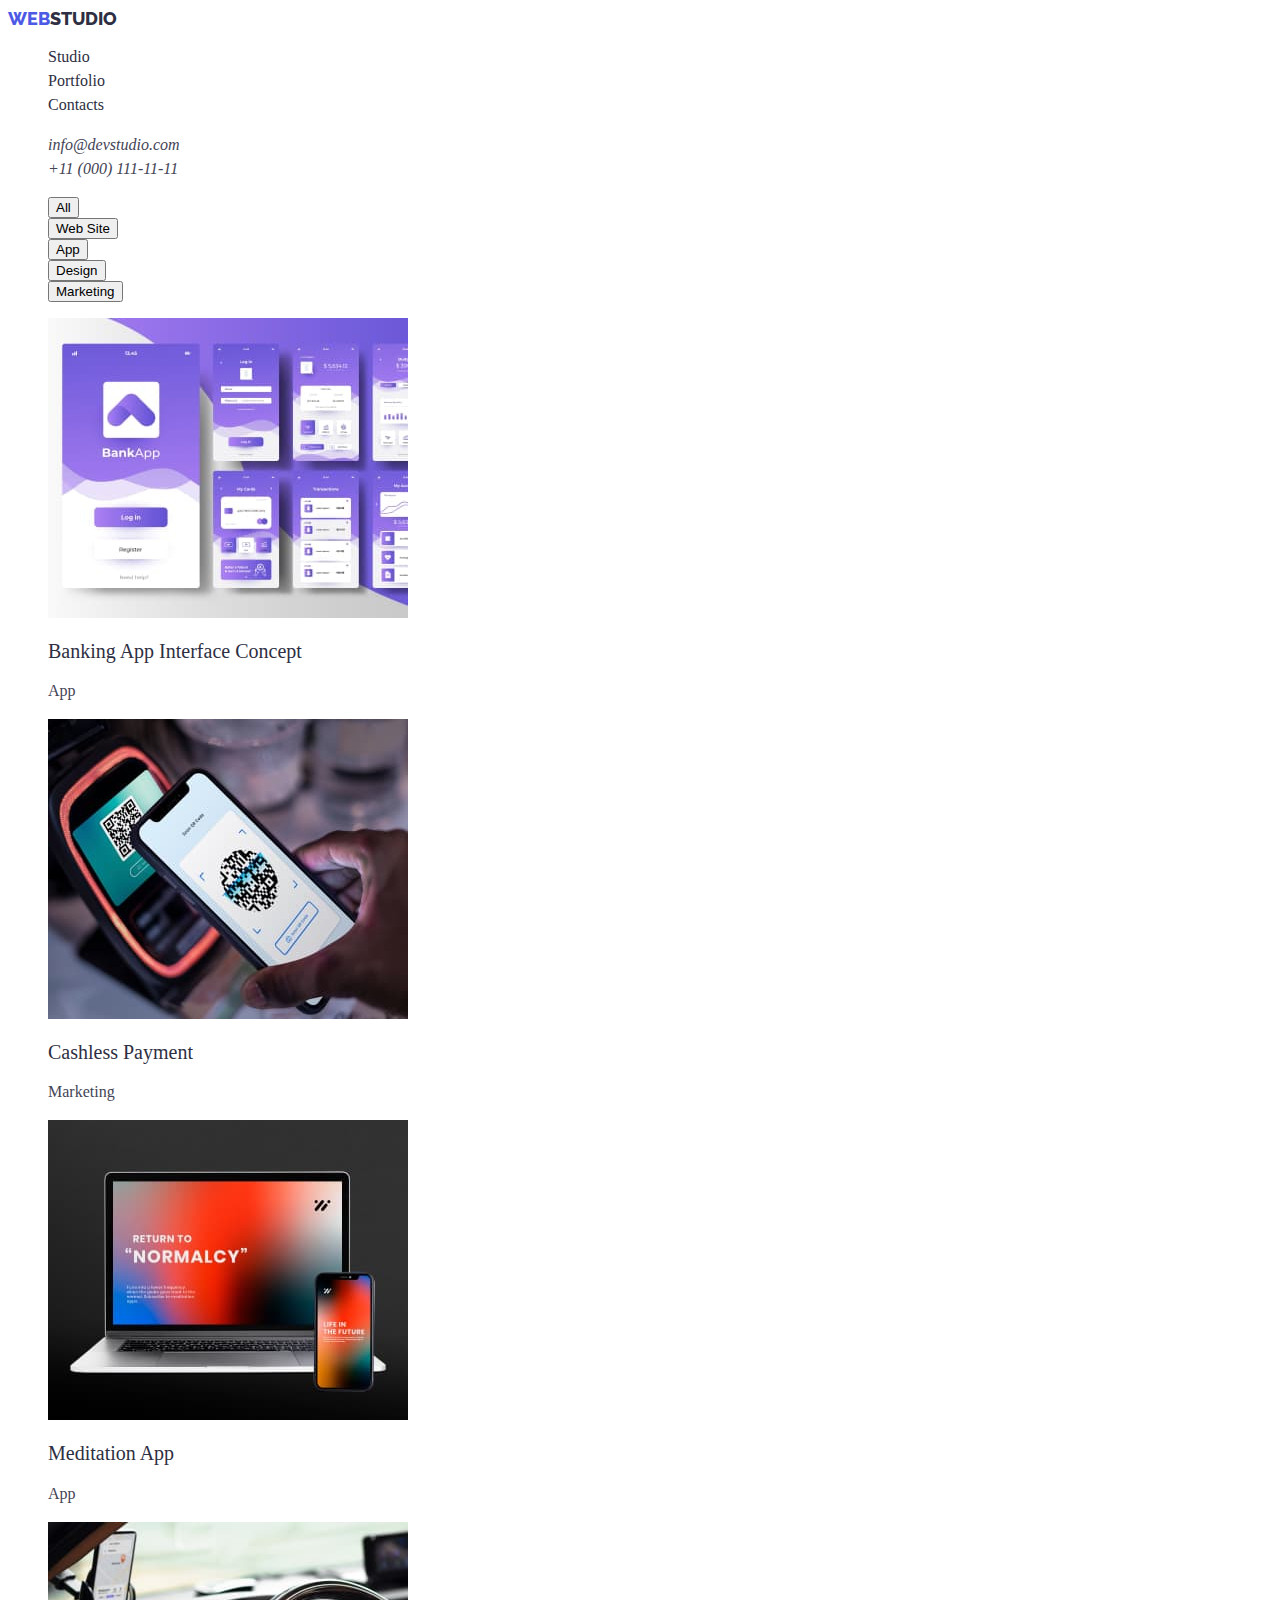
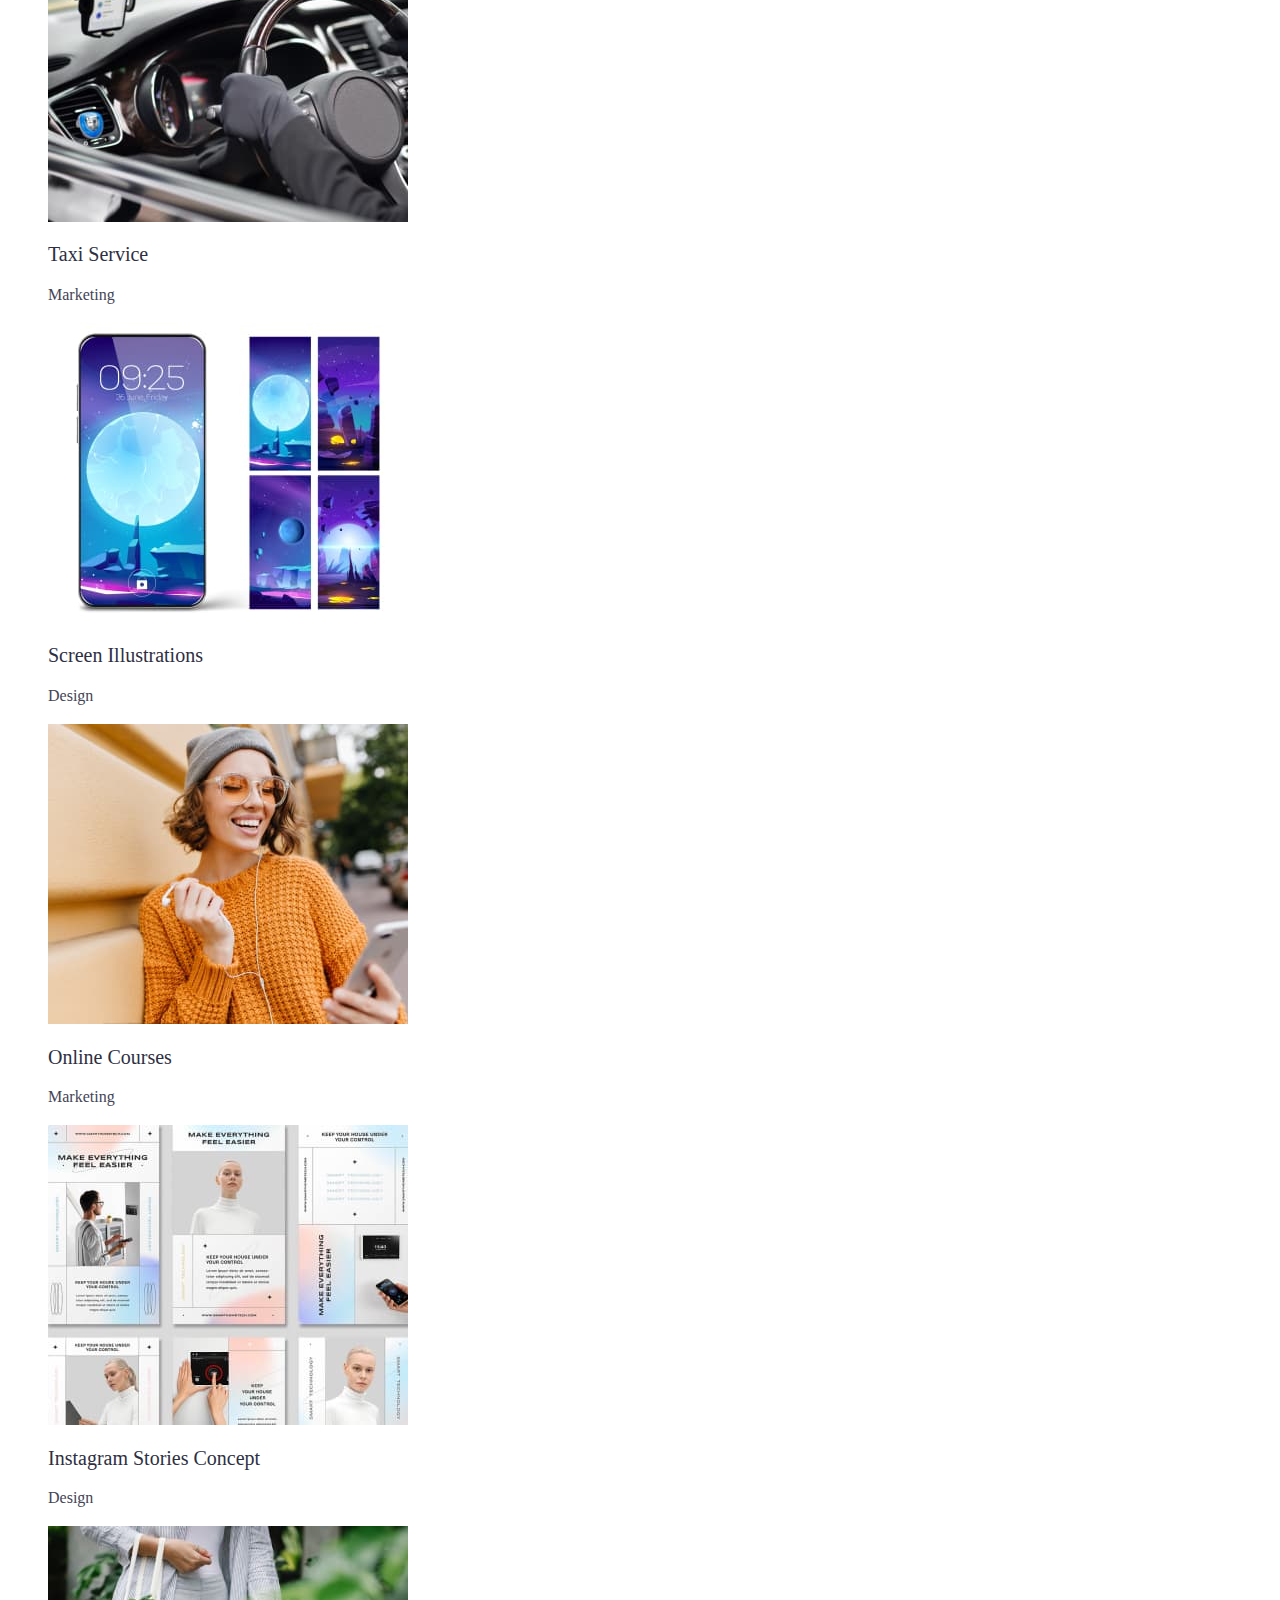
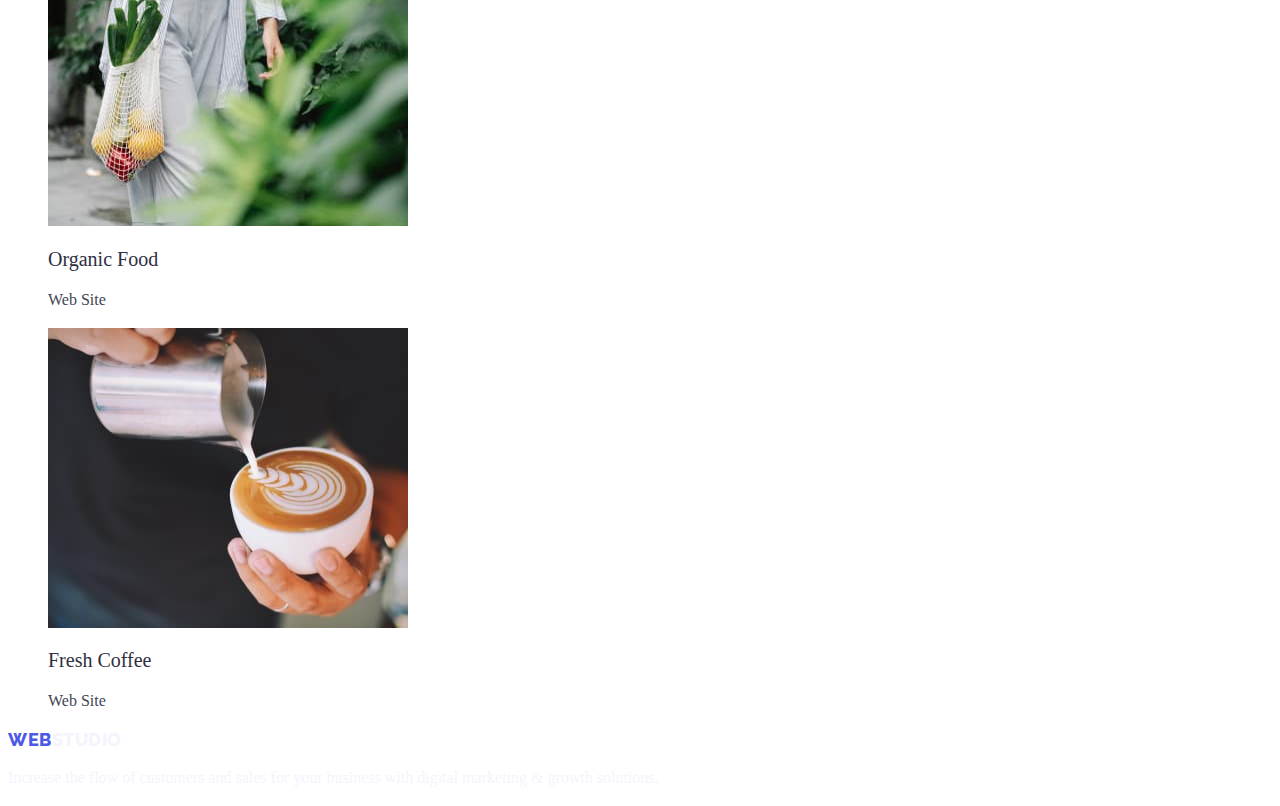
==== portfolio.html @ 96afb286 "homework-02" ====
<!DOCTYPE html>
<html lang="en">

<head>
    <meta charset="UTF-8">
    <meta http-equiv="X-UA-Compatible" content="IE=edge">
    <meta name="viewport" content="width=device-width, initial-scale=1.0">
    <title>Studio</title>
    <!-- Шрифти -->
    <link rel="preconnect" href="https://fonts.googleapis.com">
    <link rel="preconnect" href="https://fonts.gstatic.com" crossorigin>
    <link
        href="https://fonts.googleapis.com/css2?family=Raleway:wght@800&family=Roboto:wght@400;500;700;900&display=swap"
        rel="stylesheet">
    <!-- Нормалізатор стилів -->
    <link rel="stylesheet" href="https://cdnjs.cloudflare.com/ajax/libs/modern-normalize/2.0.0/modern-normalize.min.css"
        integrity="sha512-4xo8blKMVCiXpTaLzQSLSw3KFOVPWhm/TRtuPVc4WG6kUgjH6J03IBuG7JZPkcWMxJ5huwaBpOpnwYElP/m6wg=="
        crossorigin="anonymous" referrerpolicy="no-referrer" />
    <!-- Стилі CSS -->
    <link rel="stylesheet" href="./css/styles.css">
</head>

<body>
    <!-- HEADER -->
    <header class="header">
        <nav class="navigation">
            <a class="page-logo-link" href="./index.html">Web<span class="studio-logo">Studio</span></a>
            <ul class="navigation-list">
                <li class="navigation-link"><a class="navigation-link" href="./index.html">Studio</a></li>
                <li class="navigation-link"><a class="navigation-link" href="">Portfolio</a></li>
                <li class="navigation-link"><a class="navigation-link" href="">Contacts</a></li>
            </ul>
        </nav>
        <address class="address">
            <ul class="address-list">
                <li class="address-link"><a class="address-link" href="mailto:info@devstudio.com">info@devstudio.com</a>
                </li>
                <li class="address-link"><a class="address-link" href="tel:+110001111111">+11 (000) 111-11-11</a></li>
            </ul>
        </address>
    </header>



    <main>
        <nav>
            <ul class="button-portfolio">
                <li><button type="button">All</button></li>
                <li><button type="button">Web Site</button></li>
                <li><button type="button">App</button></li>
                <li><button type="button">Design</button></li>
                <li><button type="button">Marketing</button></li>
            </ul>
        </nav>
        <!-- Portfolio projects list -->
        <ul class="list">
            <li class="link">
                <img src="./images/images-2/banking.jpg" alt="Banking App" width="360" height="300">
                <h2 class="portfolio-title">Banking App Interface Concept</h2>
                <p class="portfolio-description">App</p>

            </li>
            <li class="link">
                <img src="./images/images-2/cashless.jpg" alt="Cashless Payment" width="360" height="300">
                <h2 class="portfolio-title">Cashless Payment</h2>
                <p class="portfolio-description">Marketing</p>

            </li>
            <li class="link">
                <img src="./images/images-2/meditation.jpg" alt="Meditation App" width="360" height="300">
                <h2 class="portfolio-title">Meditation App</h2>
                <p class="portfolio-description">App</p>

            </li>
            <li class="link">
                <img src="./images/images-2/taxi.jpg" alt="Taxi Service" width="360" height="300">
                <h2 class="portfolio-title">Taxi Service</h2>
                <p class="portfolio-description">Marketing</p>

            </li>
            <li class="link">
                <img src="./images/images-2/screen.jpg" alt="Screen Illustrations" width="360" height="300">
                <h2 class="portfolio-title">Screen Illustrations</h2>
                <p class="portfolio-description">Design</p>

            </li>
            <li class="link">
                <img src="./images/images-2/online.jpg" alt="Online Courses" width="360" height="300">
                <h2 class="portfolio-title">Online Courses</h2>
                <p class="portfolio-description">Marketing</p>

            </li>
            <li class="link">
                <img src="./images/images-2/instagram-stories.jpg" alt="Instagram Stories Concept" width="360"
                    height="300">
                <h2 class="portfolio-title">Instagram Stories Concept</h2>
                <p class="portfolio-description">Design</p>

            </li>
            <li class="link">
                <img src="./images/images-2/organic-food.jpg" alt="Organic Food" width="360" height="300">
                <h2 class="portfolio-title">Organic Food</h2>
                <p class="portfolio-description">Web Site</p>

            </li>
            <li class="link">
                <img src="./images/images-2/fresh-coffee.jpg" alt="Fresh Coffee" width="360" height="300">
                <h2 class="portfolio-title">Fresh Coffee</h2>
                <p class="portfolio-description">Web Site</p>

            </li>
        </ul>

    </main>

    <footer class="footer">
        <a class="page-logo-footer-link" href="./index.html">Web<span class="studio-logo-footer">Studio</span></a>
        <p class="text-footer">
            Increase the flow of customers and
            sales for your business with digital
            marketing & growth solutions.</p>
    </footer>
</body>

</html>
---- css/styles.css ----
:root {
  --iris-color: #4d5ae5;
}

font-family: "Raleway", sans-serif;
body {
  font-family: "Roboto", sans-serif;
  font-size: 16px;
  font-weight: 400;
  letter-spacing: 0.02em;
  line-height: 24px;
  color: #4d5ae5;
  background-color: #ffffff;
}
/* Header */
.navigation-link,
.page-logo-link,
.page-logo-footer-link,
.address-link {
  text-decoration: none;
}
/* Логотип */
.page-logo-link {
  text-transform: uppercase;
  color: #4d5ae5;
  font-family: "Raleway";
  font-style: normal;
  font-weight: 800;
  font-size: 18px;
  line-height: 21px;
}
.studio-logo {
  font-family: "Raleway";
  font-style: normal;
  font-weight: 800;
  font-size: 18px;
  line-height: 21px;
  color: #2e2f42;
}
/* щоб не було крапочок там де список */
ul,
li {
  list-style-type: none;
}

.navigation-link:hover,
.navigation-link:active,
.navigation-link:focus {
  color: #404bbf;
}
.navigation-link {
  font-style: normal;
  font-weight: 500;
  font-size: 16px;
  line-height: 24px;
  color: #2e2f42;
}
.address-link {
  font-weight: 400;
  font-size: 16px;
  line-height: 24px;
  color: #434455;
}

/* Main */
.main-title {
  font-style: normal;
  font-weight: 700;
  font-size: 56px;
  line-height: 60px;
  text-align: center;
  color: #ffffff;
}

.button {
  text-align: center;
  background-color: #4d5ae5;
  cursor: pointer;
}

.button:hover,
.button:focus {
  background-color: #404bbf;
}

.title-three {
  font-style: normal;
  font-weight: 500;
  font-size: 20px;
  line-height: 24px;
  color: #2e2f42;
}

.features-text {
  font-style: normal;
  font-weight: 400;
  font-size: 16px;
  line-height: 24px;
  color: #434455;
}

.title-two {
  font-style: normal;
  font-weight: 700;
  font-size: 36px;
  line-height: 40px;
  text-align: center;
  text-transform: capitalize;
  color: #2e2f42;
}

.members-name {
  font-style: normal;
  font-weight: 500;
  font-size: 20px;
  line-height: 24px;
  text-align: center;
  color: #2e2f42;
}

.members-position {
  font-style: normal;
  font-weight: 400;
  font-size: 16px;
  line-height: 24px;
  text-align: center;
  color: #434455;
}
/* FOOTER */
.page-logo-footer-link {
  font-family: "Raleway";
  font-style: normal;
  font-weight: 800;
  font-size: 18px;
  line-height: 21px;
  display: flex;
  align-items: center;
  letter-spacing: 0.03em;
  text-transform: uppercase;
  color: #4d5ae5;
}
.studio-logo-footer {
  font-family: "Raleway";
  font-style: normal;
  font-weight: 800;
  font-size: 18px;
  line-height: 21px;
  display: flex;
  align-items: center;
  letter-spacing: 0.03em;
  text-transform: uppercase;
  color: #f4f4fd;
}
.text-footer {
  font-style: normal;
  font-weight: 400;
  font-size: 16px;
  line-height: 24px;
  color: #f4f4fd;
}
/* PORTFOLIO */
.button-portfolio {
}
.portfolio-title {
  font-style: normal;
  font-weight: 500;
  font-size: 20px;
  line-height: 24px;
  color: #2e2f42;
}

.portfolio-description {
  font-style: normal;
  font-weight: 400;
  font-size: 16px;
  line-height: 24px;
  color: #434455;
}
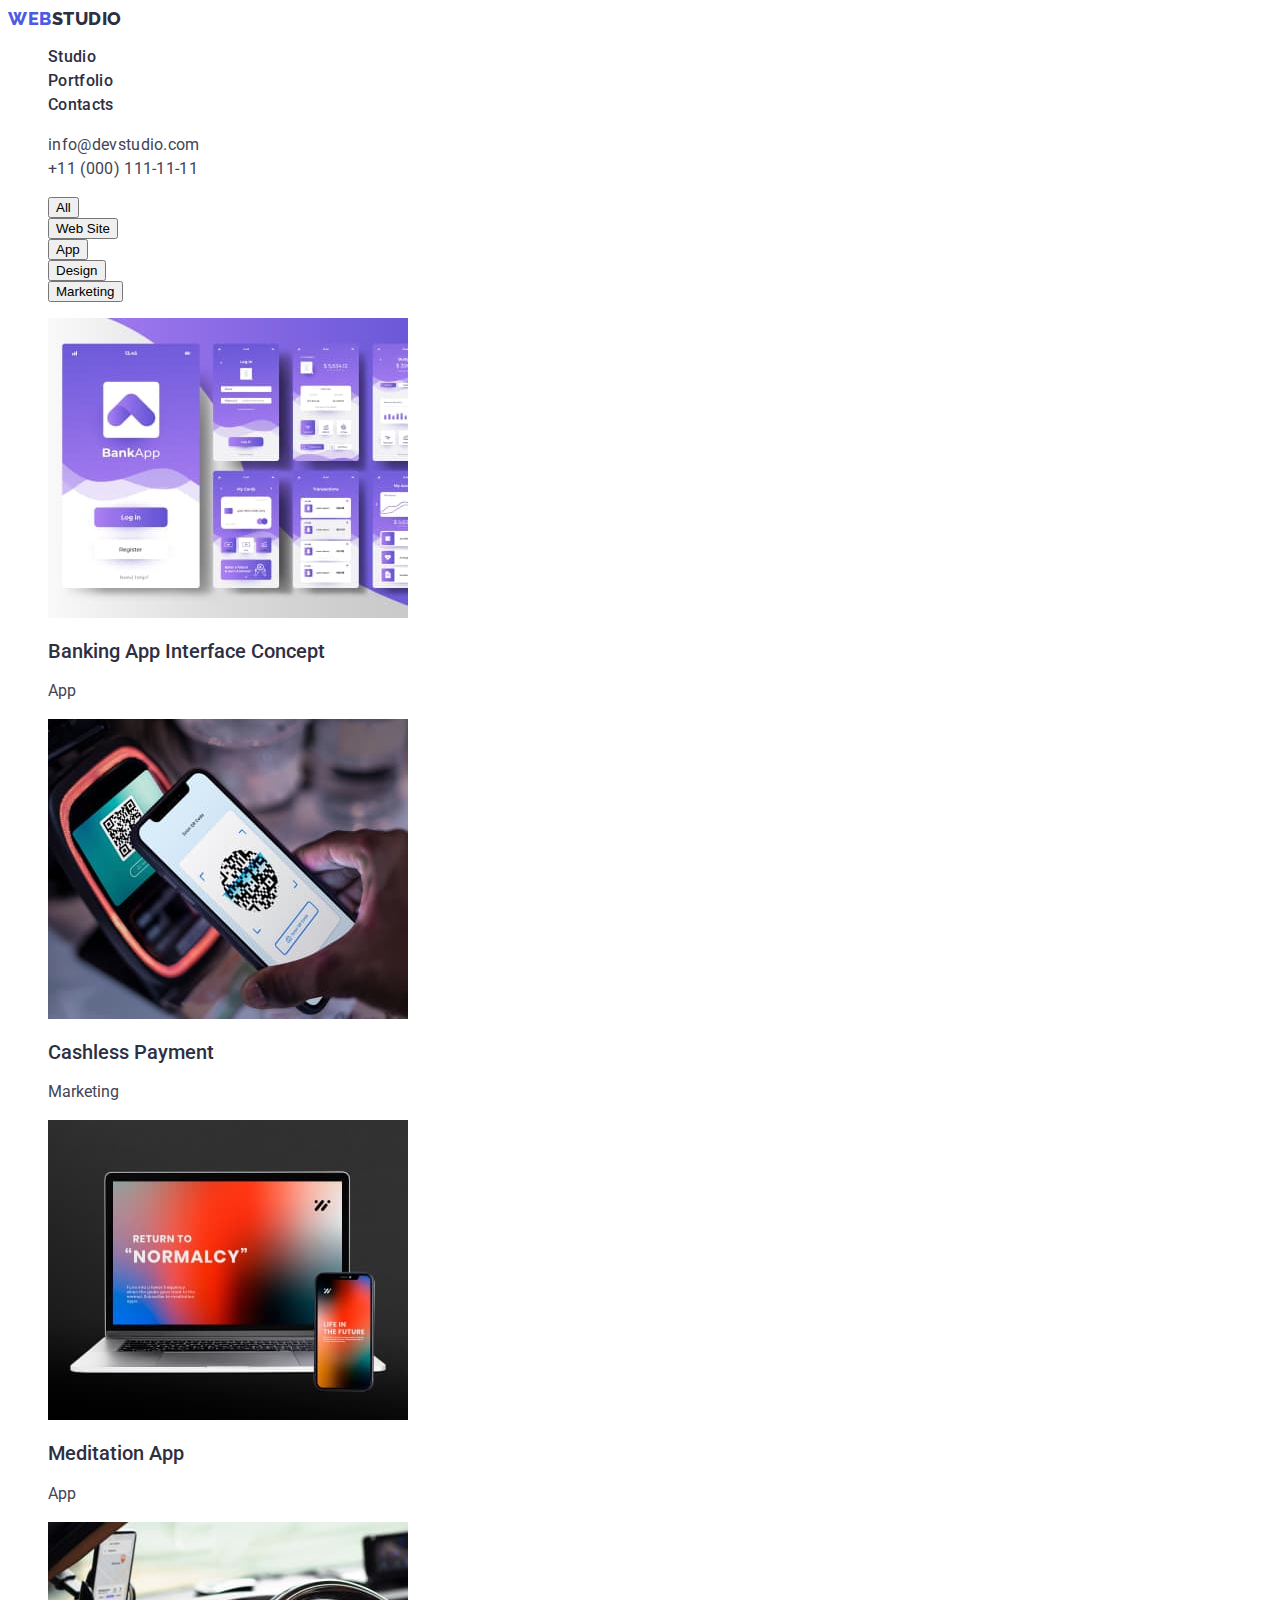
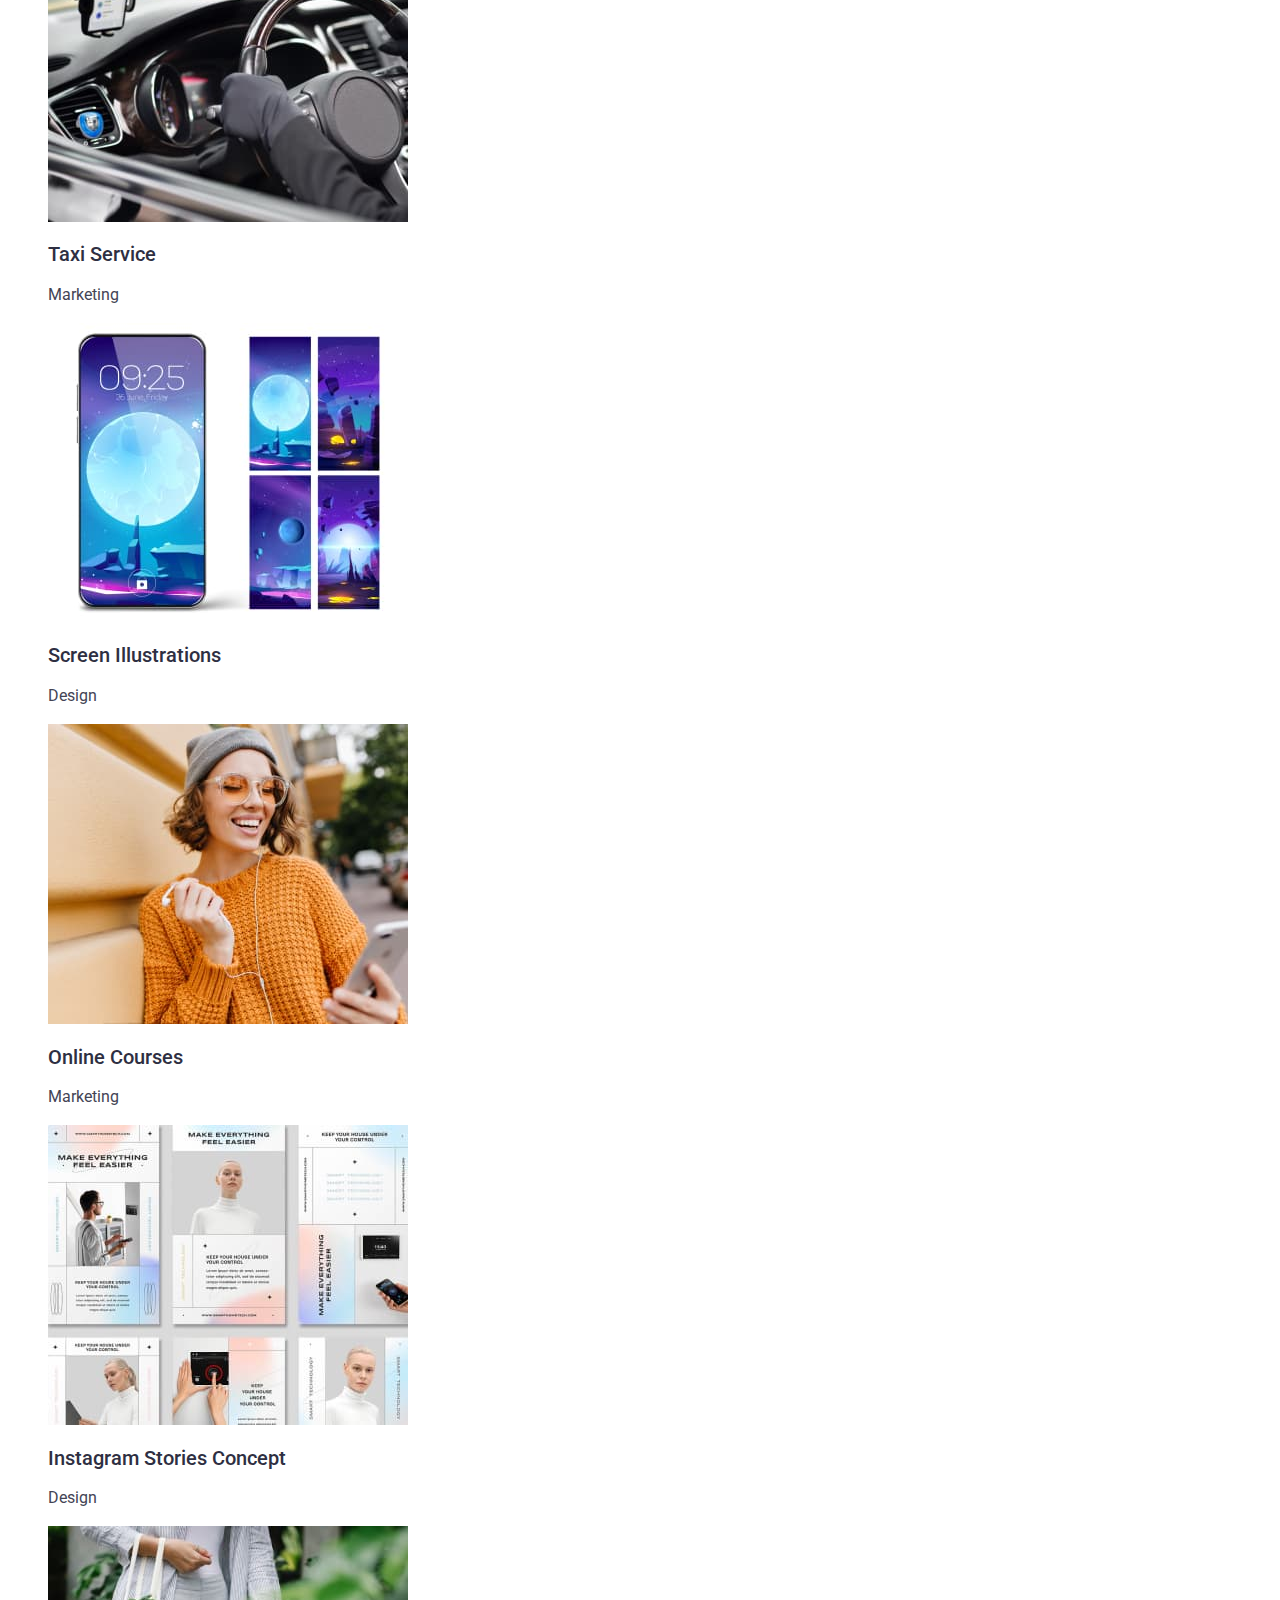
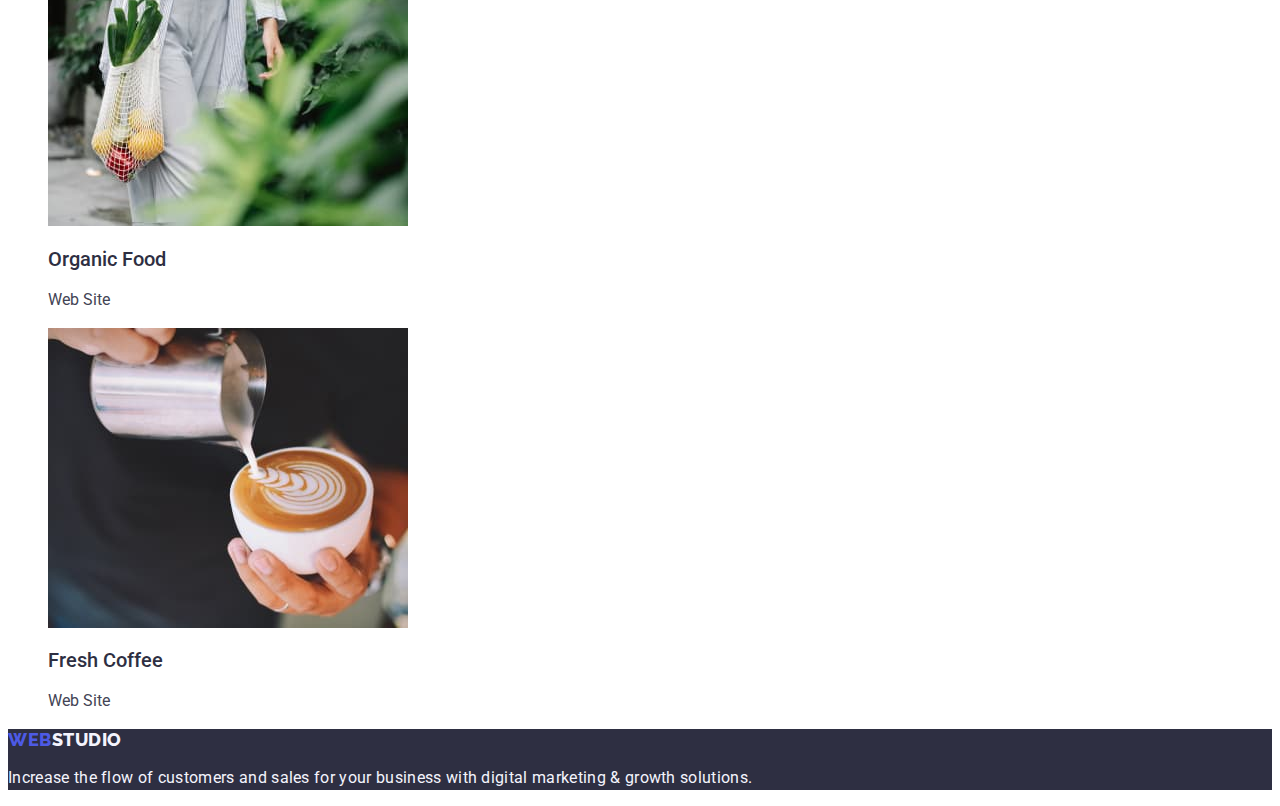
==== commit a968455d: "homework-version02" ====
--- a/portfolio.html
+++ b/portfolio.html
@@ -26,91 +26,92 @@
         <nav class="navigation">
             <a class="page-logo-link" href="./index.html">Web<span class="studio-logo">Studio</span></a>
             <ul class="navigation-list">
-                <li class="navigation-link"><a class="navigation-link" href="./index.html">Studio</a></li>
-                <li class="navigation-link"><a class="navigation-link" href="">Portfolio</a></li>
-                <li class="navigation-link"><a class="navigation-link" href="">Contacts</a></li>
+                <li class="navigation-item"><a class="navigation-link" href="">Studio</a></li>
+                <li class="navigation-item"><a class="navigation-link" href="./portfolio.html">Portfolio</a></li>
+                <li class="navigation-item"><a class="navigation-link" href="">Contacts</a></li>
             </ul>
         </nav>
         <address class="address">
             <ul class="address-list">
-                <li class="address-link"><a class="address-link" href="mailto:info@devstudio.com">info@devstudio.com</a>
+                <li class="address-item"><a class="address-link" href="mailto:info@devstudio.com">info@devstudio.com</a>
                 </li>
-                <li class="address-link"><a class="address-link" href="tel:+110001111111">+11 (000) 111-11-11</a></li>
+                <li class="address-item"><a class="address-link" href="tel:+110001111111">+11 (000) 111-11-11</a></li>
             </ul>
         </address>
     </header>
 
-
-
     <main>
-        <nav>
-            <ul class="button-portfolio">
-                <li><button type="button">All</button></li>
-                <li><button type="button">Web Site</button></li>
-                <li><button type="button">App</button></li>
-                <li><button type="button">Design</button></li>
-                <li><button type="button">Marketing</button></li>
+        <nav class="navigation-portfolio">
+            <ul class="button-portfolio-list">
+                <li class="button-portfolio-item"><button class="button-portfolio" class="" type="button">All</button>
+                </li>
+                <li class="button-portfolio-item"><button class="button-portfolio" class="" type="button">Web
+                        Site</button></li>
+                <li class="button-portfolio-item"><button class="button-portfolio" class="" type="button">App</button>
+                </li>
+                <li class="button-portfolio-item"><button class="button-portfolio" class=""
+                        type="button">Design</button></li>
+                <li class="button-portfolio-item"><button class="button-portfolio" class=""
+                        type="button">Marketing</button></li>
             </ul>
         </nav>
         <!-- Portfolio projects list -->
-        <ul class="list">
-            <li class="link">
+        <ul class="list-list">
+            <li class="portfolio-item">
                 <img src="./images/images-2/banking.jpg" alt="Banking App" width="360" height="300">
                 <h2 class="portfolio-title">Banking App Interface Concept</h2>
                 <p class="portfolio-description">App</p>
 
             </li>
-            <li class="link">
+            <li class="portfolio-item">
                 <img src="./images/images-2/cashless.jpg" alt="Cashless Payment" width="360" height="300">
                 <h2 class="portfolio-title">Cashless Payment</h2>
                 <p class="portfolio-description">Marketing</p>
 
             </li>
-            <li class="link">
+            <li class="portfolio-item">
                 <img src="./images/images-2/meditation.jpg" alt="Meditation App" width="360" height="300">
                 <h2 class="portfolio-title">Meditation App</h2>
                 <p class="portfolio-description">App</p>
 
             </li>
-            <li class="link">
+            <li class="portfolio-item">
                 <img src="./images/images-2/taxi.jpg" alt="Taxi Service" width="360" height="300">
                 <h2 class="portfolio-title">Taxi Service</h2>
                 <p class="portfolio-description">Marketing</p>
 
             </li>
-            <li class="link">
+            <li class="portfolio-item">
                 <img src="./images/images-2/screen.jpg" alt="Screen Illustrations" width="360" height="300">
                 <h2 class="portfolio-title">Screen Illustrations</h2>
                 <p class="portfolio-description">Design</p>
 
             </li>
-            <li class="link">
+            <li class="portfolio-item">
                 <img src="./images/images-2/online.jpg" alt="Online Courses" width="360" height="300">
                 <h2 class="portfolio-title">Online Courses</h2>
                 <p class="portfolio-description">Marketing</p>
 
             </li>
-            <li class="link">
+            <li class="portfolio-item">
                 <img src="./images/images-2/instagram-stories.jpg" alt="Instagram Stories Concept" width="360"
                     height="300">
                 <h2 class="portfolio-title">Instagram Stories Concept</h2>
                 <p class="portfolio-description">Design</p>
 
             </li>
-            <li class="link">
+            <li class="portfolio-item">
                 <img src="./images/images-2/organic-food.jpg" alt="Organic Food" width="360" height="300">
                 <h2 class="portfolio-title">Organic Food</h2>
                 <p class="portfolio-description">Web Site</p>
 
             </li>
-            <li class="link">
+            <li class="portfolio-item">
                 <img src="./images/images-2/fresh-coffee.jpg" alt="Fresh Coffee" width="360" height="300">
                 <h2 class="portfolio-title">Fresh Coffee</h2>
                 <p class="portfolio-description">Web Site</p>
-
             </li>
         </ul>
-
     </main>
 
     <footer class="footer">
--- a/css/styles.css
+++ b/css/styles.css
@@ -2,47 +2,51 @@
   --iris-color: #4d5ae5;
 }
 
-font-family: "Raleway", sans-serif;
 body {
   font-family: "Roboto", sans-serif;
-  font-size: 16px;
-  font-weight: 400;
-  letter-spacing: 0.02em;
-  line-height: 24px;
-  color: #4d5ae5;
+  color: #434455;
   background-color: #ffffff;
 }
 /* Header */
-.navigation-link,
+.navigation-item,
 .page-logo-link,
 .page-logo-footer-link,
 .address-link {
   text-decoration: none;
 }
 /* Логотип */
+
 .page-logo-link {
+  font-family: "Raleway", sans-serif;
   text-transform: uppercase;
   color: #4d5ae5;
-  font-family: "Raleway";
-  font-style: normal;
-  font-weight: 800;
-  font-size: 18px;
-  line-height: 21px;
+  font-style: normal;
+  font-weight: 800;
+  font-size: 18px;
+  line-height: 1.17;
+  letter-spacing: 0.03em;
+  text-decoration: none;
+  align-items: center;
 }
 .studio-logo {
   font-family: "Raleway";
   font-style: normal;
   font-weight: 800;
   font-size: 18px;
-  line-height: 21px;
-  color: #2e2f42;
+  line-height: 1.17;
+  color: #2e2f42;
+  letter-spacing: 0.03em;
+  text-decoration: none;
+  align-items: center;
 }
 /* щоб не було крапочок там де список */
 ul,
 li {
   list-style-type: none;
 }
-
+a {
+  text-decoration: none;
+}
 .navigation-link:hover,
 .navigation-link:active,
 .navigation-link:focus {
@@ -54,27 +58,40 @@
   font-size: 16px;
   line-height: 24px;
   color: #2e2f42;
+  letter-spacing: 0.02em;
 }
 .address-link {
-  font-weight: 400;
-  font-size: 16px;
-  line-height: 24px;
-  color: #434455;
+  font-style: normal;
+  font-weight: 400;
+  font-size: 16px;
+  line-height: 24px;
+  color: #434455;
+  letter-spacing: 0.02em;
 }
 
 /* Main */
+.section-one {
+  background-color: #2e2f42;
+}
+
 .main-title {
   font-style: normal;
   font-weight: 700;
   font-size: 56px;
-  line-height: 60px;
   text-align: center;
   color: #ffffff;
-}
-
-.button {
+  line-height: 1.07;
+  letter-spacing: 0.02em;
+}
+
+.button-studio {
+  font-family: "Roboto", sans-serif;
+  font-weight: 500;
   text-align: center;
   background-color: #4d5ae5;
+  line-height: 1.5;
+  letter-spacing: 0.04em;
+  color: #ffffff;
   cursor: pointer;
 }
 
@@ -89,6 +106,7 @@
   font-size: 20px;
   line-height: 24px;
   color: #2e2f42;
+  letter-spacing: 0.02em;
 }
 
 .features-text {
@@ -97,6 +115,7 @@
   font-size: 16px;
   line-height: 24px;
   color: #434455;
+  letter-spacing: 0.02em;
 }
 
 .title-two {
@@ -107,8 +126,12 @@
   text-align: center;
   text-transform: capitalize;
   color: #2e2f42;
-}
-
+  line-height: 1.11;
+  letter-spacing: 0.02em;
+}
+.section-four {
+  background-color: #f4f4fd;
+}
 .members-name {
   font-style: normal;
   font-weight: 500;
@@ -125,10 +148,15 @@
   line-height: 24px;
   text-align: center;
   color: #434455;
-}
+  letter-spacing: 0.02em;
+}
+
 /* FOOTER */
+.footer {
+  background-color: #2e2f42;
+}
 .page-logo-footer-link {
-  font-family: "Raleway";
+  font-family: "Raleway", sans-serif;
   font-style: normal;
   font-weight: 800;
   font-size: 18px;
@@ -138,9 +166,10 @@
   letter-spacing: 0.03em;
   text-transform: uppercase;
   color: #4d5ae5;
+  line-height: 1.17;
 }
 .studio-logo-footer {
-  font-family: "Raleway";
+  font-family: "Raleway", sans-serif;
   font-style: normal;
   font-weight: 800;
   font-size: 18px;
@@ -150,6 +179,7 @@
   letter-spacing: 0.03em;
   text-transform: uppercase;
   color: #f4f4fd;
+  line-height: 1.17;
 }
 .text-footer {
   font-style: normal;
@@ -157,6 +187,7 @@
   font-size: 16px;
   line-height: 24px;
   color: #f4f4fd;
+  letter-spacing: 0.02em;
 }
 /* PORTFOLIO */
 .button-portfolio {
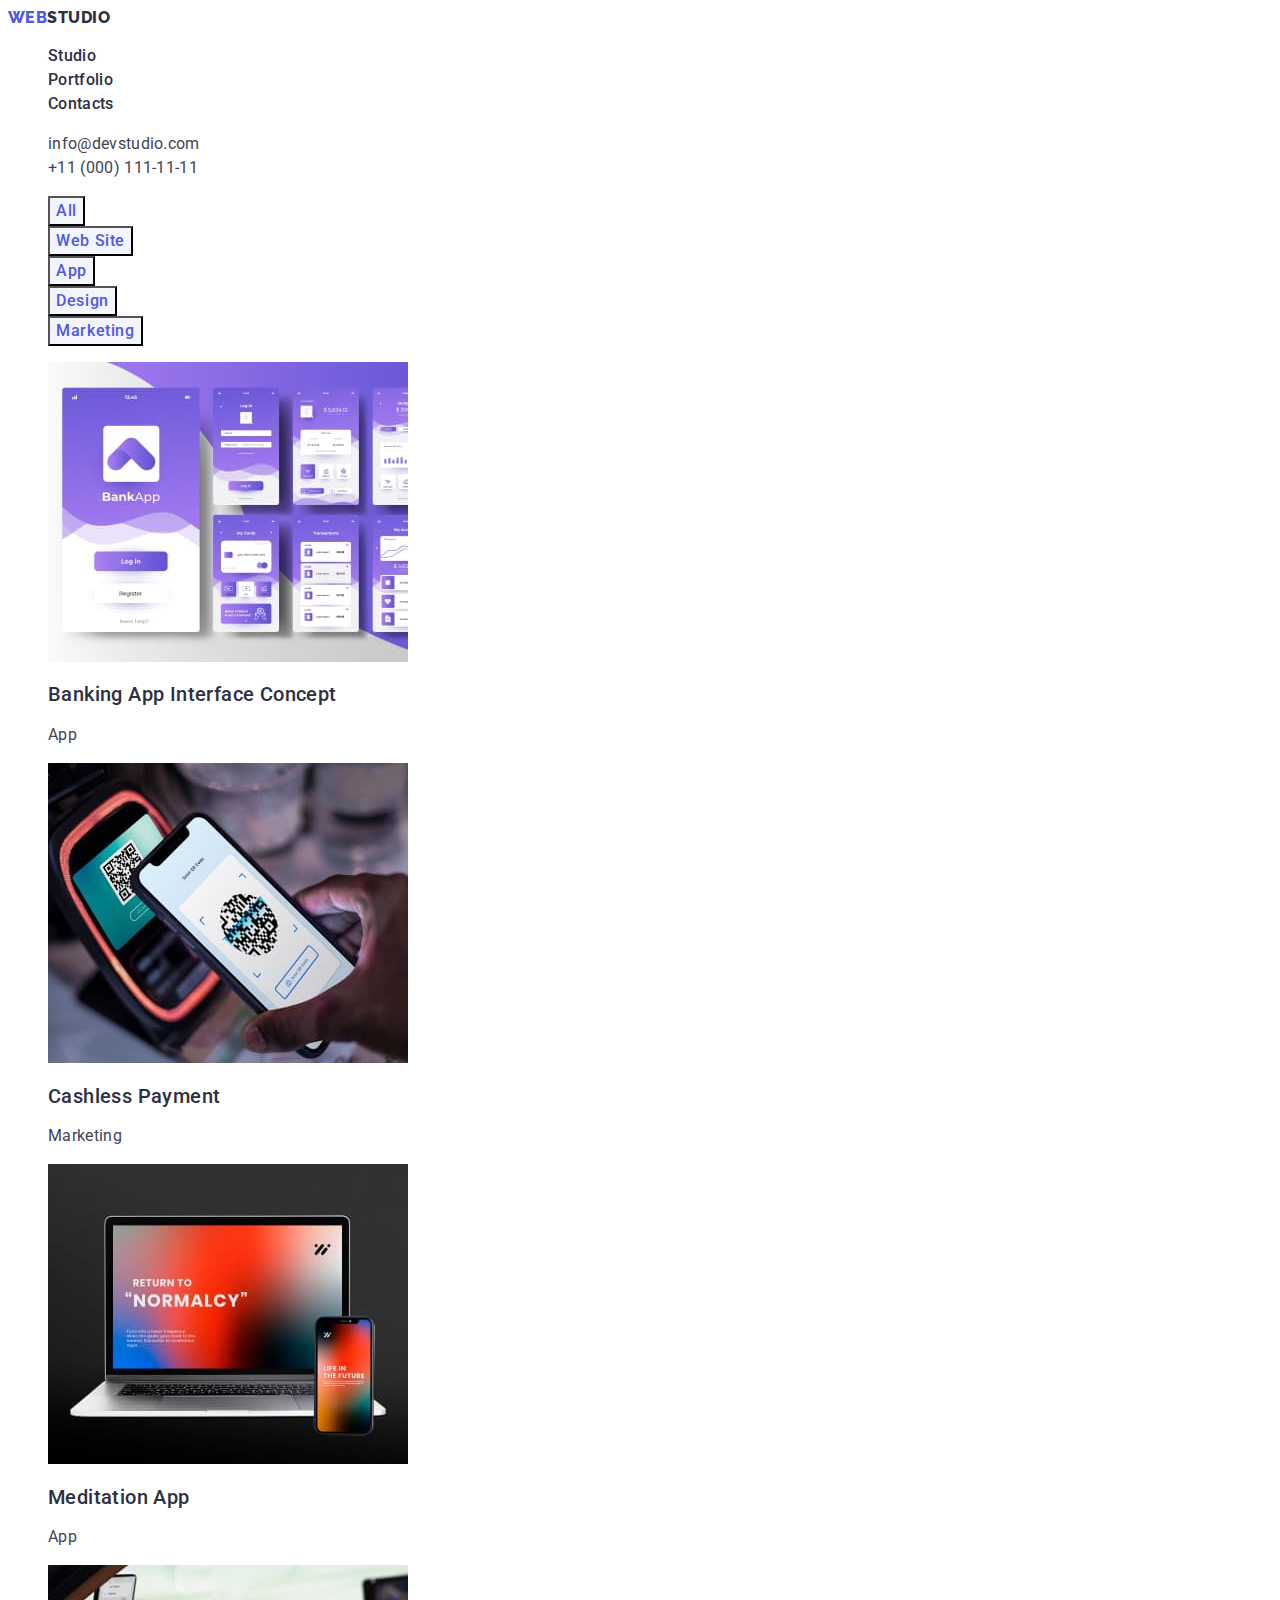
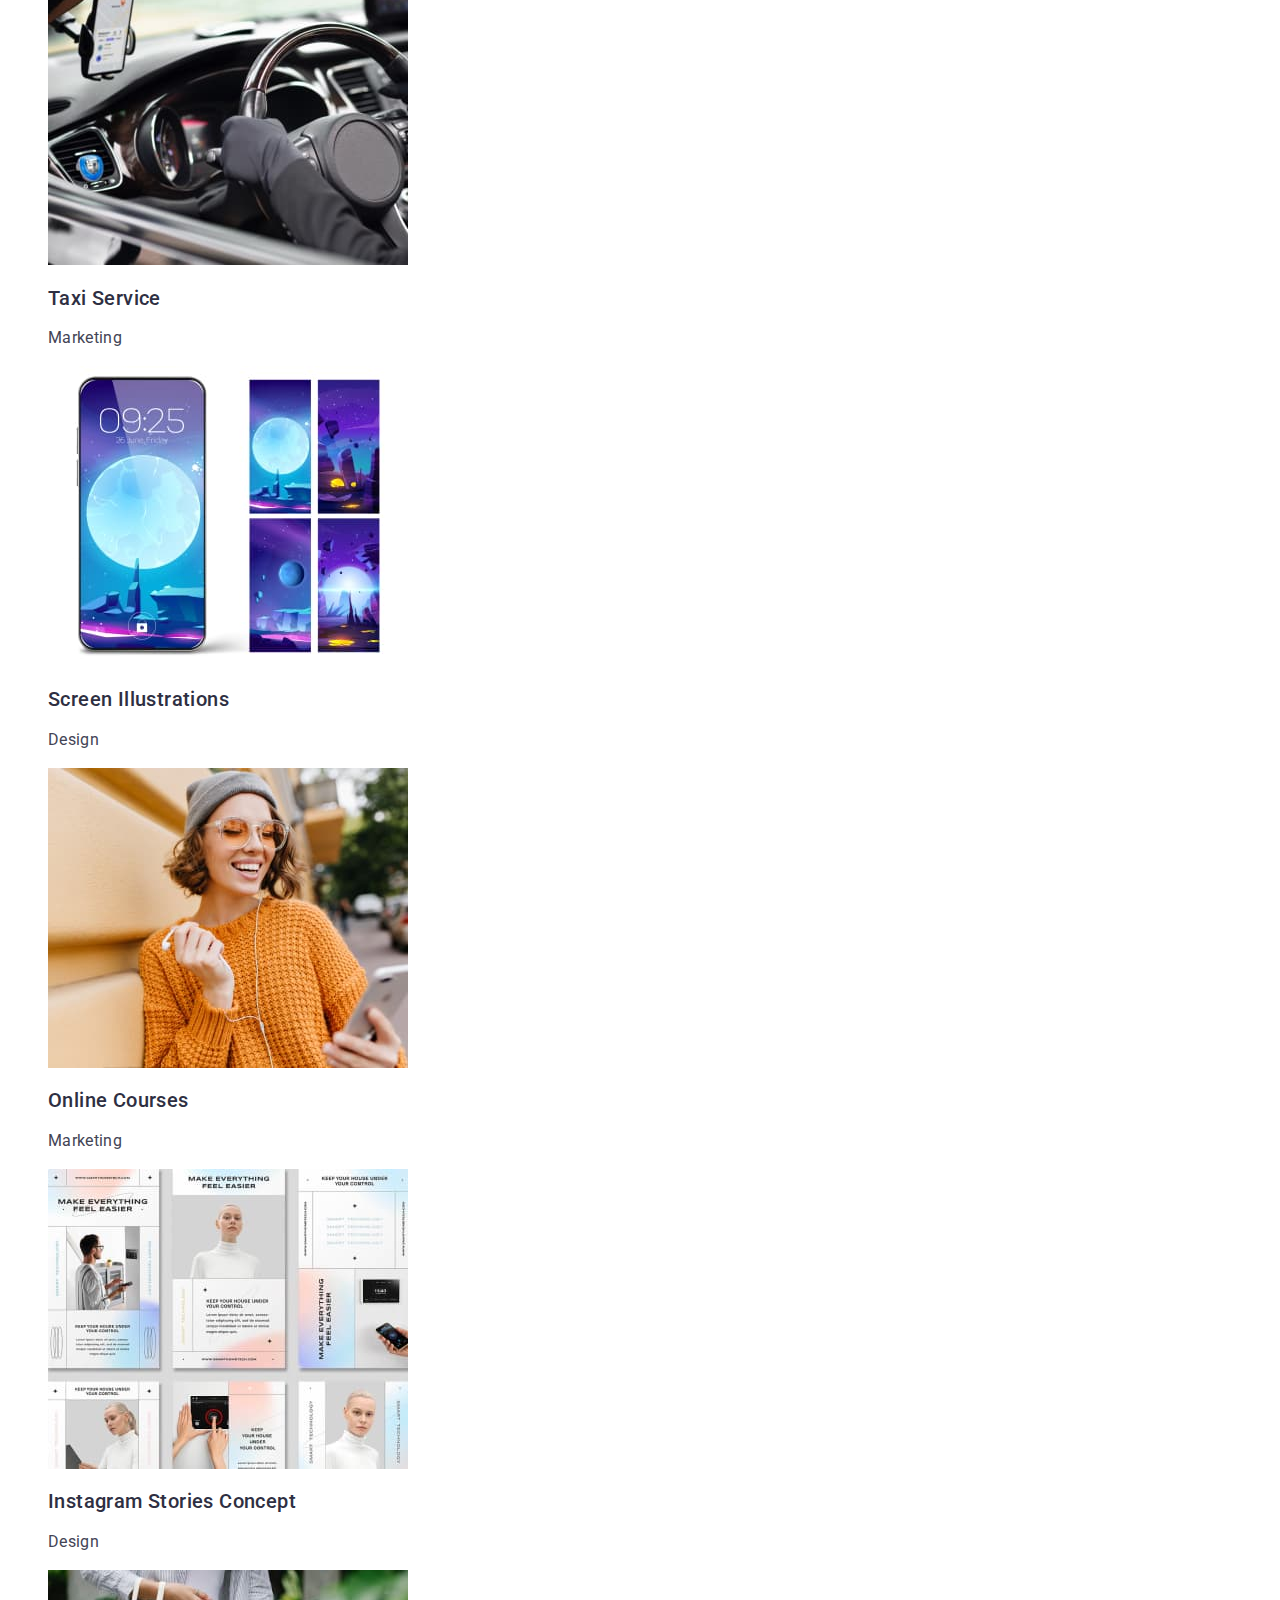
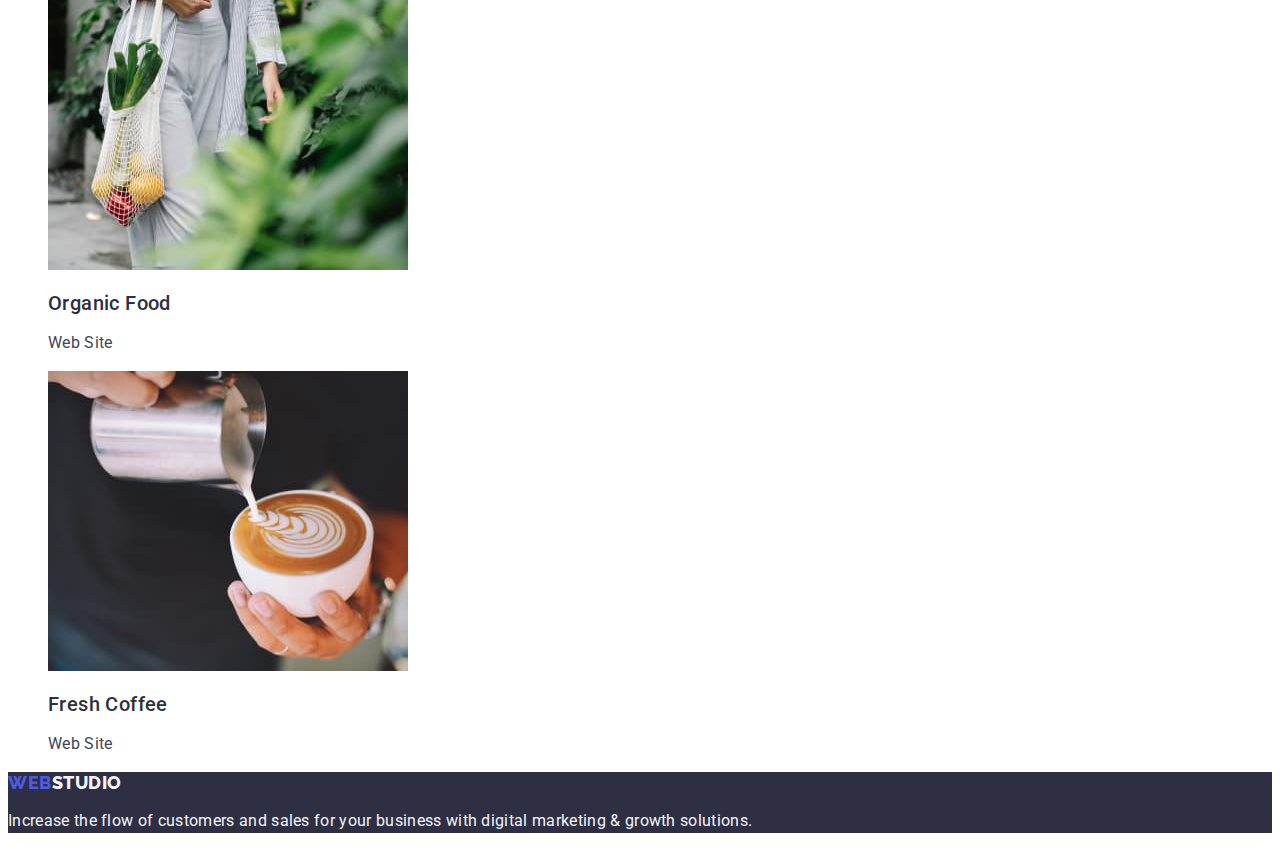
==== commit 3e74b1b8: "homework-02-version03" ====
--- a/portfolio.html
+++ b/portfolio.html
@@ -15,107 +15,127 @@
     <!-- Нормалізатор стилів -->
     <link rel="stylesheet" href="https://cdnjs.cloudflare.com/ajax/libs/modern-normalize/2.0.0/modern-normalize.min.css"
         integrity="sha512-4xo8blKMVCiXpTaLzQSLSw3KFOVPWhm/TRtuPVc4WG6kUgjH6J03IBuG7JZPkcWMxJ5huwaBpOpnwYElP/m6wg=="
-        crossorigin="anonymous" referrerpolicy="no-referrer" />
-    <!-- Стилі CSS -->
+        crossorigin="anonymous" referrerpolicy="no-referrer">
     <link rel="stylesheet" href="./css/styles.css">
 </head>
 
 <body>
     <!-- HEADER -->
     <header class="header">
+        <a class="logo-link link" href="./index.html">Web<span class="studio-logo link">Studio</span></a>
         <nav class="navigation">
-            <a class="page-logo-link" href="./index.html">Web<span class="studio-logo">Studio</span></a>
-            <ul class="navigation-list">
-                <li class="navigation-item"><a class="navigation-link" href="">Studio</a></li>
-                <li class="navigation-item"><a class="navigation-link" href="./portfolio.html">Portfolio</a></li>
-                <li class="navigation-item"><a class="navigation-link" href="">Contacts</a></li>
+            <ul class="navigation-list list">
+                <li class="navigation-item"><a class="navigation-link link" href="./index.html">Studio</a></li>
+                <li class="navigation-item"><a class="navigation-link link" href="./portfolio.html">Portfolio</a></li>
+                <li class="navigation-item"><a class="navigation-link link" href="">Contacts</a></li>
             </ul>
         </nav>
         <address class="address">
-            <ul class="address-list">
-                <li class="address-item"><a class="address-link" href="mailto:info@devstudio.com">info@devstudio.com</a>
+            <ul class="address-list list">
+                <li class="address-item"><a class="address-link link"
+                        href="mailto:info@devstudio.com">info@devstudio.com</a>
                 </li>
-                <li class="address-item"><a class="address-link" href="tel:+110001111111">+11 (000) 111-11-11</a></li>
+                <li class="address-item"><a class="address-link link" href="tel:+110001111111">+11 (000) 111-11-11</a>
+                </li>
             </ul>
         </address>
     </header>
 
     <main>
-        <nav class="navigation-portfolio">
-            <ul class="button-portfolio-list">
-                <li class="button-portfolio-item"><button class="button-portfolio" class="" type="button">All</button>
+        <section class="section-portfolio">
+            <h1 hidden>Our Portfolio</h1>
+            <nav class="navigation-portfolio">
+                <ul class="button-portfolio-list">
+                    <li class="button-portfolio-item"><button class="button-portfolio" type="button">All</button>
+                    </li>
+                    <li class="button-portfolio-item"><button class="button-portfolio" type="button">Web Site</button>
+                    </li>
+                    <li class="button-portfolio-item"><button class="button-portfolio" type="button">App</button>
+                    </li>
+                    <li class="button-portfolio-item"><button class="button-portfolio" type="button">Design</button>
+                    </li>
+                    <li class="button-portfolio-item"><button class="button-portfolio" type="button">Marketing</button>
+                    </li>
+                </ul>
+            </nav>
+            <!-- Portfolio projects list -->
+            <ul class="portfolio-list list">
+                <li class="portfolio-item"> <a href="" class="link">
+                        <img src="./images/images-2/banking.jpg" alt="Banking App" width="360" height="300">
+                        <h2 class="portfolio-title">Banking App Interface Concept</h2>
+                        <p class="portfolio-description">App</p>
+                    </a>
                 </li>
-                <li class="button-portfolio-item"><button class="button-portfolio" class="" type="button">Web
-                        Site</button></li>
-                <li class="button-portfolio-item"><button class="button-portfolio" class="" type="button">App</button>
+
+                <li class="portfolio-item"> <a href="" class="link">
+                        <img src="./images/images-2/cashless.jpg" alt="Cashless Payment" width="360" height="300">
+                        <h2 class="portfolio-title">Cashless Payment</h2>
+                        <p class="portfolio-description">Marketing</p>
+                    </a>
                 </li>
-                <li class="button-portfolio-item"><button class="button-portfolio" class=""
-                        type="button">Design</button></li>
-                <li class="button-portfolio-item"><button class="button-portfolio" class=""
-                        type="button">Marketing</button></li>
+
+
+                <li class="portfolio-item"> <a href="" class="link">
+                        <img src="./images/images-2/meditation.jpg" alt="Meditation App" width="360" height="300">
+                        <h2 class="portfolio-title">Meditation App</h2>
+                        <p class="portfolio-description">App</p>
+                    </a>
+                </li>
+
+
+                <li class="portfolio-item"> <a href="" class="link">
+                        <img src="./images/images-2/taxi.jpg" alt="Taxi Service" width="360" height="300">
+                        <h2 class="portfolio-title">Taxi Service</h2>
+                        <p class="portfolio-description">Marketing</p>
+                    </a>
+                </li>
+
+
+                <li class="portfolio-item"> <a href="" class="link">
+                        <img src="./images/images-2/screen.jpg" alt="Screen Illustrations" width="360" height="300">
+                        <h2 class="portfolio-title">Screen Illustrations</h2>
+                        <p class="portfolio-description">Design</p>
+                    </a>
+                </li>
+
+
+                <li class="portfolio-item"> <a href="" class="link">
+                        <img src="./images/images-2/online.jpg" alt="Online Courses" width="360" height="300">
+                        <h2 class="portfolio-title">Online Courses</h2>
+                        <p class="portfolio-description">Marketing</p>
+                    </a>
+                </li>
+
+
+                <li class="portfolio-item"> <a href="" class="link">
+                        <img src="./images/images-2/instagram-stories.jpg" alt="Instagram Stories Concept" width="360"
+                            height="300">
+                        <h2 class="portfolio-title">Instagram Stories Concept</h2>
+                        <p class="portfolio-description">Design</p>
+                    </a>
+                </li>
+
+
+                <li class="portfolio-item"> <a href="" class="link">
+                        <img src="./images/images-2/organic-food.jpg" alt="Organic Food" width="360" height="300">
+                        <h2 class="portfolio-title">Organic Food</h2>
+                        <p class="portfolio-description">Web Site</p>
+                    </a>
+                </li>
+
+                <li class="portfolio-item"> <a href="" class="link">
+                        <img src="./images/images-2/fresh-coffee.jpg" alt="Fresh Coffee" width="360" height="300">
+                        <h2 class="portfolio-title">Fresh Coffee</h2>
+                        <p class="portfolio-description">Web Site</p>
+                    </a>
+                </li>
+
             </ul>
-        </nav>
-        <!-- Portfolio projects list -->
-        <ul class="list-list">
-            <li class="portfolio-item">
-                <img src="./images/images-2/banking.jpg" alt="Banking App" width="360" height="300">
-                <h2 class="portfolio-title">Banking App Interface Concept</h2>
-                <p class="portfolio-description">App</p>
-
-            </li>
-            <li class="portfolio-item">
-                <img src="./images/images-2/cashless.jpg" alt="Cashless Payment" width="360" height="300">
-                <h2 class="portfolio-title">Cashless Payment</h2>
-                <p class="portfolio-description">Marketing</p>
-
-            </li>
-            <li class="portfolio-item">
-                <img src="./images/images-2/meditation.jpg" alt="Meditation App" width="360" height="300">
-                <h2 class="portfolio-title">Meditation App</h2>
-                <p class="portfolio-description">App</p>
-
-            </li>
-            <li class="portfolio-item">
-                <img src="./images/images-2/taxi.jpg" alt="Taxi Service" width="360" height="300">
-                <h2 class="portfolio-title">Taxi Service</h2>
-                <p class="portfolio-description">Marketing</p>
-
-            </li>
-            <li class="portfolio-item">
-                <img src="./images/images-2/screen.jpg" alt="Screen Illustrations" width="360" height="300">
-                <h2 class="portfolio-title">Screen Illustrations</h2>
-                <p class="portfolio-description">Design</p>
-
-            </li>
-            <li class="portfolio-item">
-                <img src="./images/images-2/online.jpg" alt="Online Courses" width="360" height="300">
-                <h2 class="portfolio-title">Online Courses</h2>
-                <p class="portfolio-description">Marketing</p>
-
-            </li>
-            <li class="portfolio-item">
-                <img src="./images/images-2/instagram-stories.jpg" alt="Instagram Stories Concept" width="360"
-                    height="300">
-                <h2 class="portfolio-title">Instagram Stories Concept</h2>
-                <p class="portfolio-description">Design</p>
-
-            </li>
-            <li class="portfolio-item">
-                <img src="./images/images-2/organic-food.jpg" alt="Organic Food" width="360" height="300">
-                <h2 class="portfolio-title">Organic Food</h2>
-                <p class="portfolio-description">Web Site</p>
-
-            </li>
-            <li class="portfolio-item">
-                <img src="./images/images-2/fresh-coffee.jpg" alt="Fresh Coffee" width="360" height="300">
-                <h2 class="portfolio-title">Fresh Coffee</h2>
-                <p class="portfolio-description">Web Site</p>
-            </li>
-        </ul>
+        </section>
     </main>
 
     <footer class="footer">
-        <a class="page-logo-footer-link" href="./index.html">Web<span class="studio-logo-footer">Studio</span></a>
+        <a class="logo-footer-link link" href="./index.html">Web<span class="studio-logo-footer">Studio</span></a>
         <p class="text-footer">
             Increase the flow of customers and
             sales for your business with digital
--- a/css/styles.css
+++ b/css/styles.css
@@ -7,37 +7,25 @@
   color: #434455;
   background-color: #ffffff;
 }
+.link {
+  text-decoration: none;
+}
+.list {
+  list-style: none;
+}
 /* Header */
-.navigation-item,
-.page-logo-link,
-.page-logo-footer-link,
-.address-link {
-  text-decoration: none;
-}
-/* Логотип */
-
-.page-logo-link {
+
+.logo-link {
   font-family: "Raleway", sans-serif;
   text-transform: uppercase;
   color: #4d5ae5;
-  font-style: normal;
   font-weight: 800;
-  font-size: 18px;
+  font-size: 16px;
   line-height: 1.17;
   letter-spacing: 0.03em;
-  text-decoration: none;
-  align-items: center;
 }
 .studio-logo {
-  font-family: "Raleway";
-  font-style: normal;
-  font-weight: 800;
-  font-size: 18px;
-  line-height: 1.17;
-  color: #2e2f42;
-  letter-spacing: 0.03em;
-  text-decoration: none;
-  align-items: center;
+  color: #2e2f42;
 }
 /* щоб не було крапочок там де список */
 ul,
@@ -48,17 +36,18 @@
   text-decoration: none;
 }
 .navigation-link:hover,
-.navigation-link:active,
 .navigation-link:focus {
   color: #404bbf;
 }
 .navigation-link {
-  font-style: normal;
-  font-weight: 500;
-  font-size: 16px;
-  line-height: 24px;
-  color: #2e2f42;
-  letter-spacing: 0.02em;
+  font-weight: 500;
+  font-size: 16px;
+  line-height: 1.5;
+  color: #2e2f42;
+  letter-spacing: 0.02em;
+}
+.address {
+  font-style: normal;
 }
 .address-link {
   font-style: normal;
@@ -68,8 +57,11 @@
   color: #434455;
   letter-spacing: 0.02em;
 }
-
-/* Main */
+.address-link:hover,
+.address-link:focus {
+  color: #404bbf;
+}
+/* ------------------------Main-------------------------- */
 .section-one {
   background-color: #2e2f42;
 }
@@ -119,7 +111,6 @@
 }
 
 .title-two {
-  font-style: normal;
   font-weight: 700;
   font-size: 36px;
   line-height: 40px;
@@ -132,17 +123,20 @@
 .section-four {
   background-color: #f4f4fd;
 }
+.members-list {
+  background-color: #ffffff;
+}
+
 .members-name {
-  font-style: normal;
-  font-weight: 500;
-  font-size: 20px;
-  line-height: 24px;
-  text-align: center;
-  color: #2e2f42;
+  font-weight: 500;
+  font-size: 20px;
+  line-height: 24px;
+  text-align: center;
+  color: #2e2f42;
+  letter-spacing: 0.02em;
 }
 
 .members-position {
-  font-style: normal;
   font-weight: 400;
   font-size: 16px;
   line-height: 24px;
@@ -155,7 +149,7 @@
 .footer {
   background-color: #2e2f42;
 }
-.page-logo-footer-link {
+.logo-footer-link {
   font-family: "Raleway", sans-serif;
   font-style: normal;
   font-weight: 800;
@@ -189,8 +183,31 @@
   color: #f4f4fd;
   letter-spacing: 0.02em;
 }
-/* PORTFOLIO */
+/*--------------------------- PORTFOLIO----------------------------*/
+
+.section-portfolio {
+  list-style: none;
+}
+
 .button-portfolio {
+  font-family: "Roboto", sans-serif;
+  font-weight: 500;
+  font-size: 16px;
+  line-height: 1.5;
+  align-items: center;
+  text-align: center;
+  letter-spacing: 0.04em;
+  color: #4d5ae5;
+  background-color: #f4f4fd;
+  cursor: pointer;
+}
+.button-portfolio:hover,
+.button-portfolio:focus {
+  color: #ffffff;
+  background-color: #404bbf;
+}
+.portfolio-list {
+  list-style: none;
 }
 .portfolio-title {
   font-style: normal;
@@ -204,6 +221,14 @@
   font-style: normal;
   font-weight: 400;
   font-size: 16px;
-  line-height: 24px;
-  color: #434455;
-}
+  line-height: 1.5;
+  color: #434455;
+  letter-spacing: 0.02em;
+}
+.portfolio-title {
+  font-weight: 500;
+  font-size: 20px;
+  line-height: 1.2;
+  letter-spacing: 0.02em;
+  color: #2e2f42;
+}
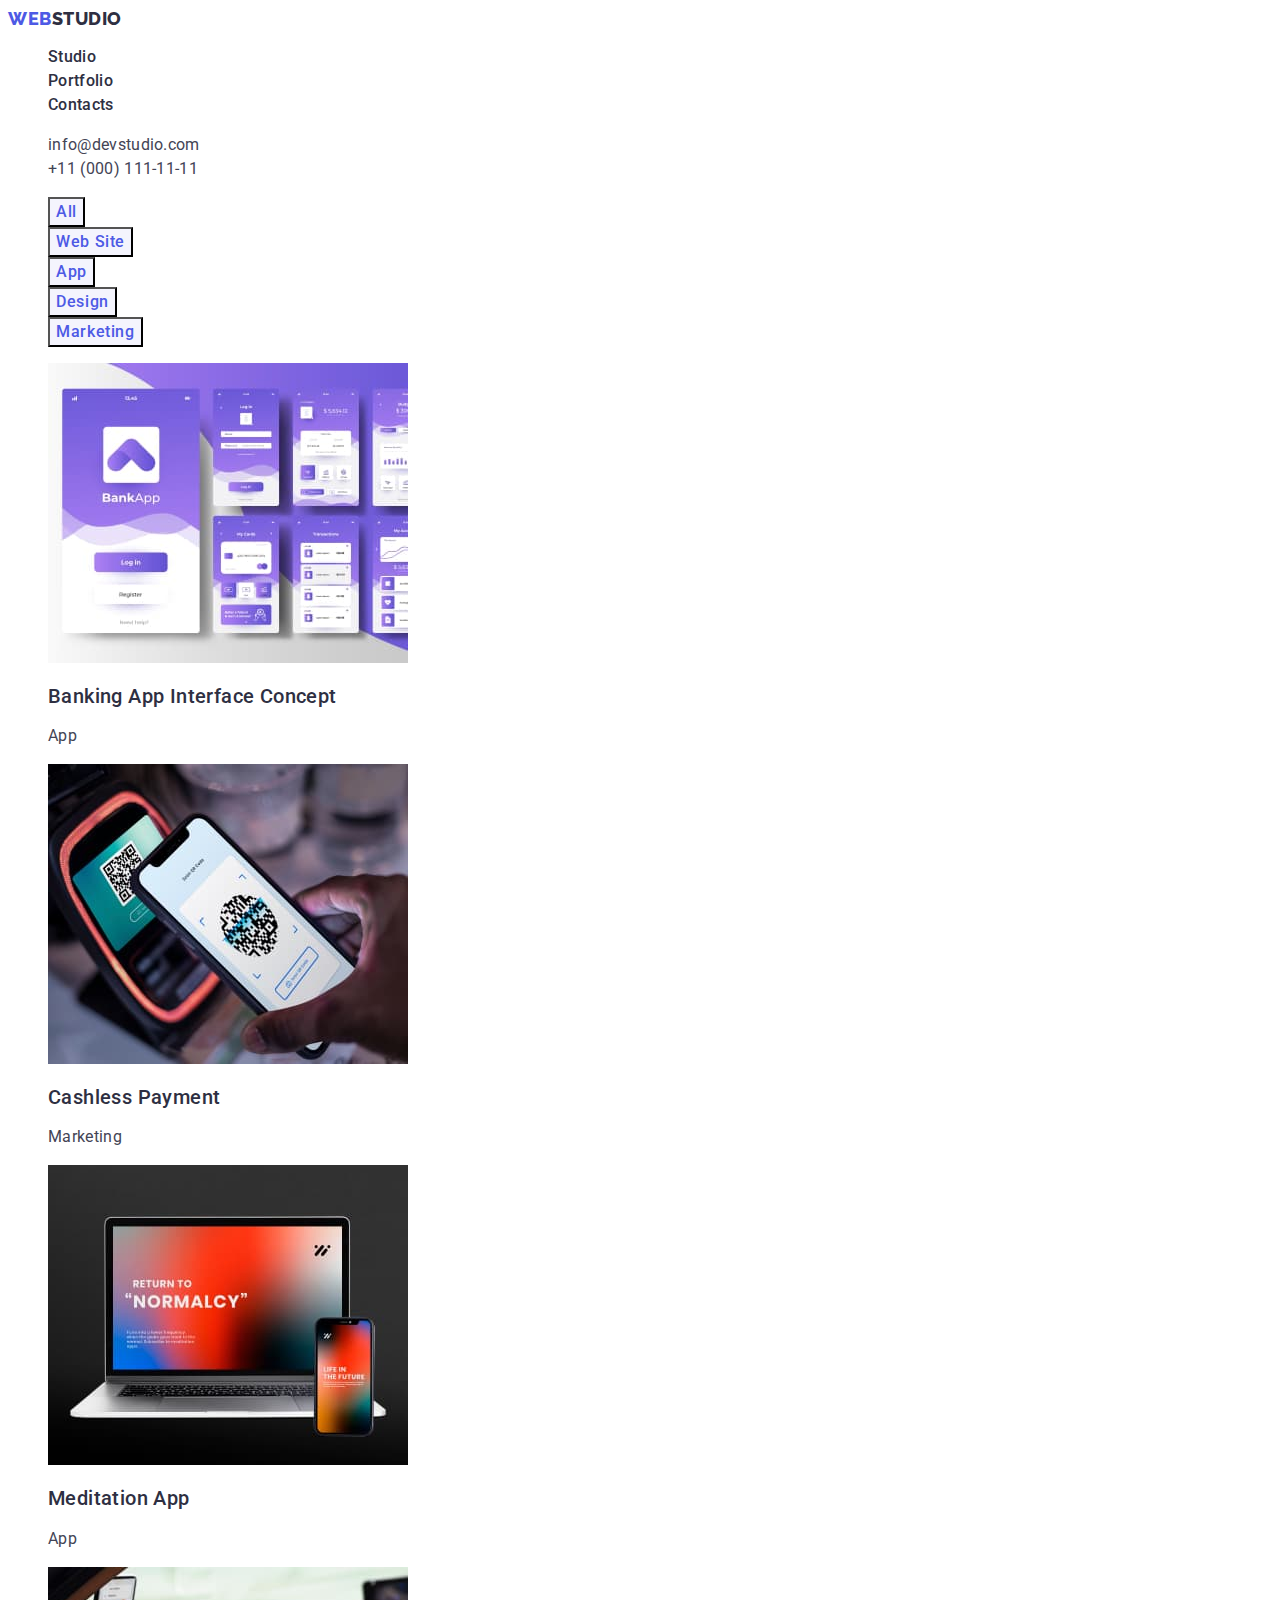
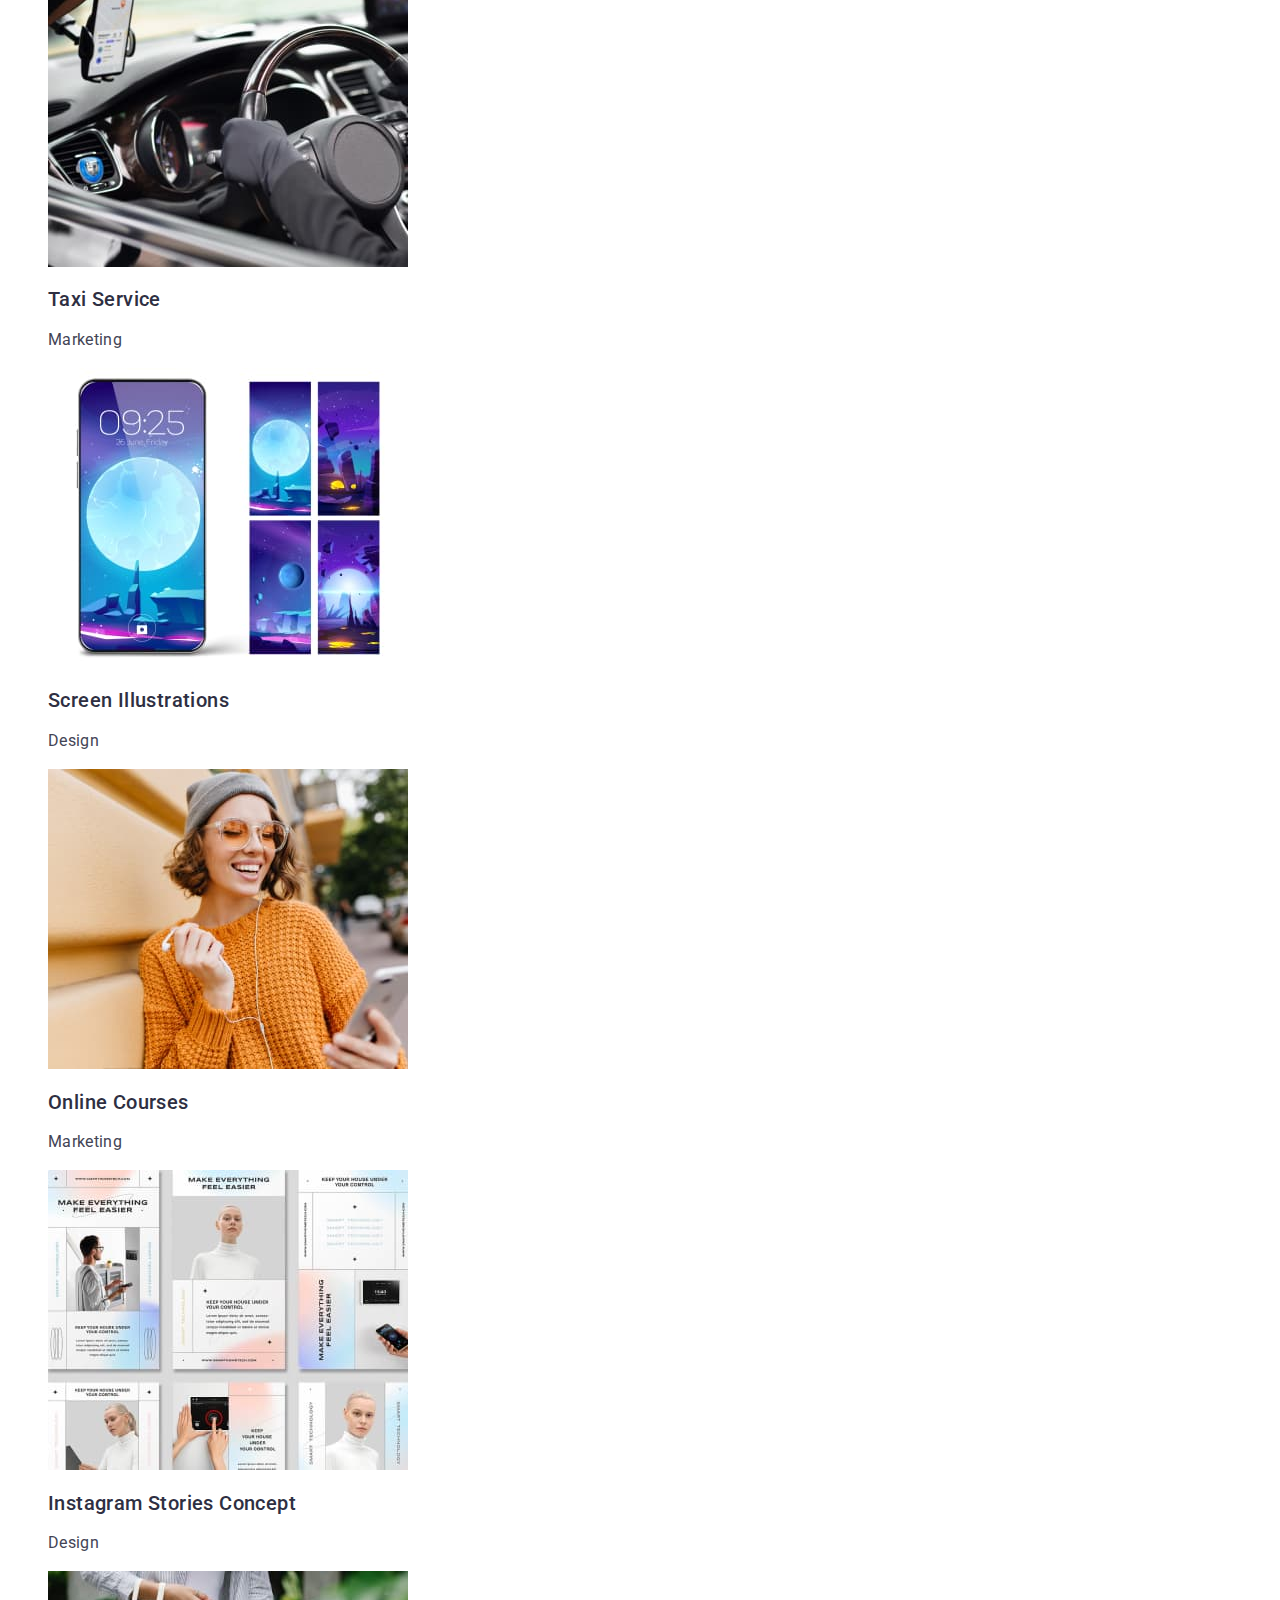
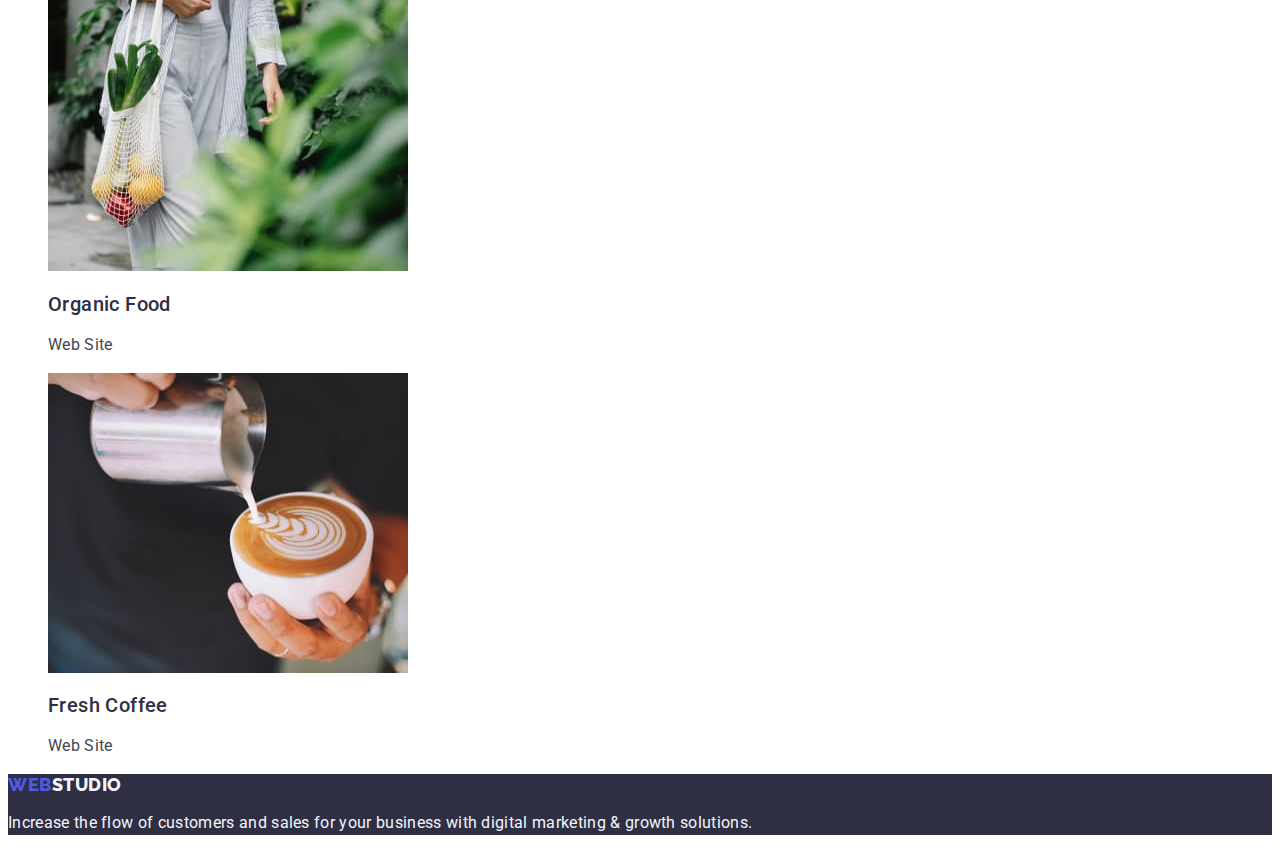
==== commit 104a01c8: "homework02-version04" ====
--- a/portfolio.html
+++ b/portfolio.html
@@ -22,8 +22,8 @@
 <body>
     <!-- HEADER -->
     <header class="header">
-        <a class="logo-link link" href="./index.html">Web<span class="studio-logo link">Studio</span></a>
         <nav class="navigation">
+            <a class="logo-link link" href="./index.html">Web<span class="studio-logo">Studio</span></a>
             <ul class="navigation-list list">
                 <li class="navigation-item"><a class="navigation-link link" href="./index.html">Studio</a></li>
                 <li class="navigation-item"><a class="navigation-link link" href="./portfolio.html">Portfolio</a></li>
@@ -45,7 +45,7 @@
         <section class="section-portfolio">
             <h1 hidden>Our Portfolio</h1>
             <nav class="navigation-portfolio">
-                <ul class="button-portfolio-list">
+                <ul class="button-portfolio-list list">
                     <li class="button-portfolio-item"><button class="button-portfolio" type="button">All</button>
                     </li>
                     <li class="button-portfolio-item"><button class="button-portfolio" type="button">Web Site</button>
--- a/css/styles.css
+++ b/css/styles.css
@@ -20,7 +20,7 @@
   text-transform: uppercase;
   color: #4d5ae5;
   font-weight: 800;
-  font-size: 16px;
+  font-size: 18px;
   line-height: 1.17;
   letter-spacing: 0.03em;
 }
@@ -70,7 +70,6 @@
   font-style: normal;
   font-weight: 700;
   font-size: 56px;
-  text-align: center;
   color: #ffffff;
   line-height: 1.07;
   letter-spacing: 0.02em;
@@ -79,7 +78,6 @@
 .button-studio {
   font-family: "Roboto", sans-serif;
   font-weight: 500;
-  text-align: center;
   background-color: #4d5ae5;
   line-height: 1.5;
   letter-spacing: 0.04em;
@@ -87,8 +85,8 @@
   cursor: pointer;
 }
 
-.button:hover,
-.button:focus {
+.button-studio:hover,
+.button-studio:focus {
   background-color: #404bbf;
 }
 
@@ -114,7 +112,6 @@
   font-weight: 700;
   font-size: 36px;
   line-height: 40px;
-  text-align: center;
   text-transform: capitalize;
   color: #2e2f42;
   line-height: 1.11;
@@ -131,7 +128,6 @@
   font-weight: 500;
   font-size: 20px;
   line-height: 24px;
-  text-align: center;
   color: #2e2f42;
   letter-spacing: 0.02em;
 }
@@ -140,11 +136,12 @@
   font-weight: 400;
   font-size: 16px;
   line-height: 24px;
-  text-align: center;
-  color: #434455;
-  letter-spacing: 0.02em;
-}
-
+  color: #434455;
+  letter-spacing: 0.02em;
+}
+.members-list {
+  background-color: #ffffff;
+}
 /* FOOTER */
 .footer {
   background-color: #2e2f42;
@@ -155,8 +152,6 @@
   font-weight: 800;
   font-size: 18px;
   line-height: 21px;
-  display: flex;
-  align-items: center;
   letter-spacing: 0.03em;
   text-transform: uppercase;
   color: #4d5ae5;
@@ -168,8 +163,6 @@
   font-weight: 800;
   font-size: 18px;
   line-height: 21px;
-  display: flex;
-  align-items: center;
   letter-spacing: 0.03em;
   text-transform: uppercase;
   color: #f4f4fd;
@@ -194,8 +187,6 @@
   font-weight: 500;
   font-size: 16px;
   line-height: 1.5;
-  align-items: center;
-  text-align: center;
   letter-spacing: 0.04em;
   color: #4d5ae5;
   background-color: #f4f4fd;
